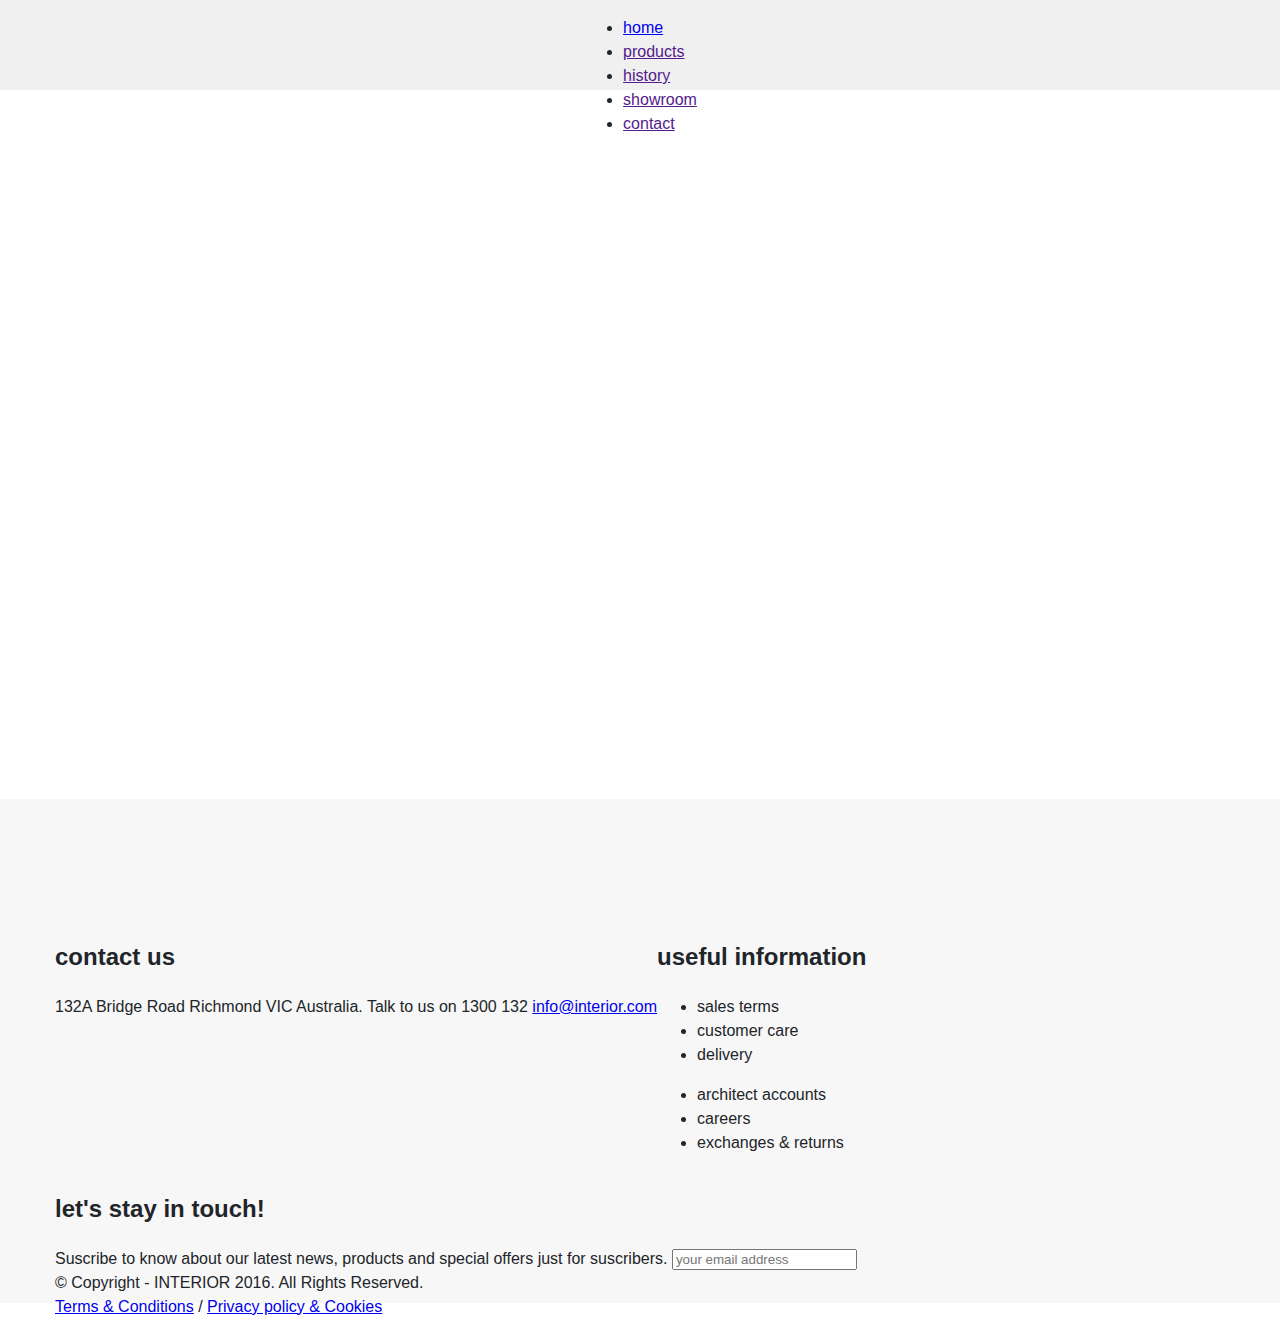
==== index.html @ 9cf465b0 "начало верстки" ====
<!DOCTYPE html>
<html lang="ru">

<head>
    <meta charset="UTF-8">
    <meta name="viewport" content="width=device-width, initial-scale=1.0">
    <title>Home page</title>
    <link rel="stylesheet" href="style/style.css">
</head>

<body>
    <header class="header">
        <section class="container">
            <section class="logo">

            </section>
            <section>
                <nav class="navbar">
                    <ul>
                        <li><a href="index.html">home</a></li>
                        <li><a href="">products</a></li>
                        <li><a href="">history</a></li>
                        <li><a href="">showroom</a></li>
                        <li><a href="">contact</a></li>
                    </ul>
                </nav>
            </section>
            <section class="search">

            </section>
        </section>
    </header>
    <section class="banner">
        <section class="container">

        </section>
    </section>
    <main class="main">

    </main>
    <footer class="footer">
        <div class="container">
            <div class="row-navbar-bottom">
                <div class="row-navbar-item">
                    <h2>contact us</h2>
                    <span>132A Bridge Road Richmond VIC Australia.</span>
                    <span>Talk to us on 1300 132 <a href="mailto:info@interior.com">info@interior.com</a></span>
                </div>
                <div class="row-navbar-item">
                    <h2>useful information</h2>
                    <nav class="useful-nav">
                        <ul>
                            <li>sales terms</li>
                            <li>customer care</li>
                            <li>delivery</li>
                        </ul>
                        <ul>
                            <li>architect accounts</li>
                            <li>careers</li>
                            <li>exchanges & returns</li>
                        </ul>
                    </nav>
                </div>
                <div class="row-navbar-item">
                    <h2>let's stay in touch!</h2>
                    <span>Suscribe to know about our latest news, products and special offers just for suscribers.</span>
                    <input type="text" placeholder="your email address">
                </div>
            </div>
            <div class="row-copy">
                <div class="copy-item">
                    <span>&copy; Copyright - INTERIOR 2016. All Rights Reserved.</span>
                </div>
                <div class="social-item">

                </div>
                <div class="policy-item">
                    <span><a href="#">Terms & Conditions</a> / <a href="#">Privacy policy & Cookies</a></span>
                </div>
            </div>
        </div>
    </footer>
</body>

</html>
---- style/style.css ----
html {
    margin: 0;
    padding: 0;
}

body {
    font-family: Tahoma, Geneva, sans-serif;
    font-size: 1em;
    font-weight: 400;
    line-height: 1.5;
    color: #212529;
    text-align: left;
    background-color: #fff;
    max-width: 1366px;
    margin: 0 auto;
}

.container {
    max-width: 1170px;
    margin: 0 auto;
}

.header {
    background-color: #f0f0f0;
    height: 90px;
    display: flex;
    flex-flow: row wrap;
    align-items: flex-end;
}

.banner {
    height: 709px;
    border-bottom: 1 px solid #e3e3ea;
}


.footer {
    background-color: #f7f7f7;
    height: 384px;
    padding-top: 120px;
}

.row-navbar-bottom {
    display: flex;
    flex-flow: row wrap;
    align-items: flex-start
}
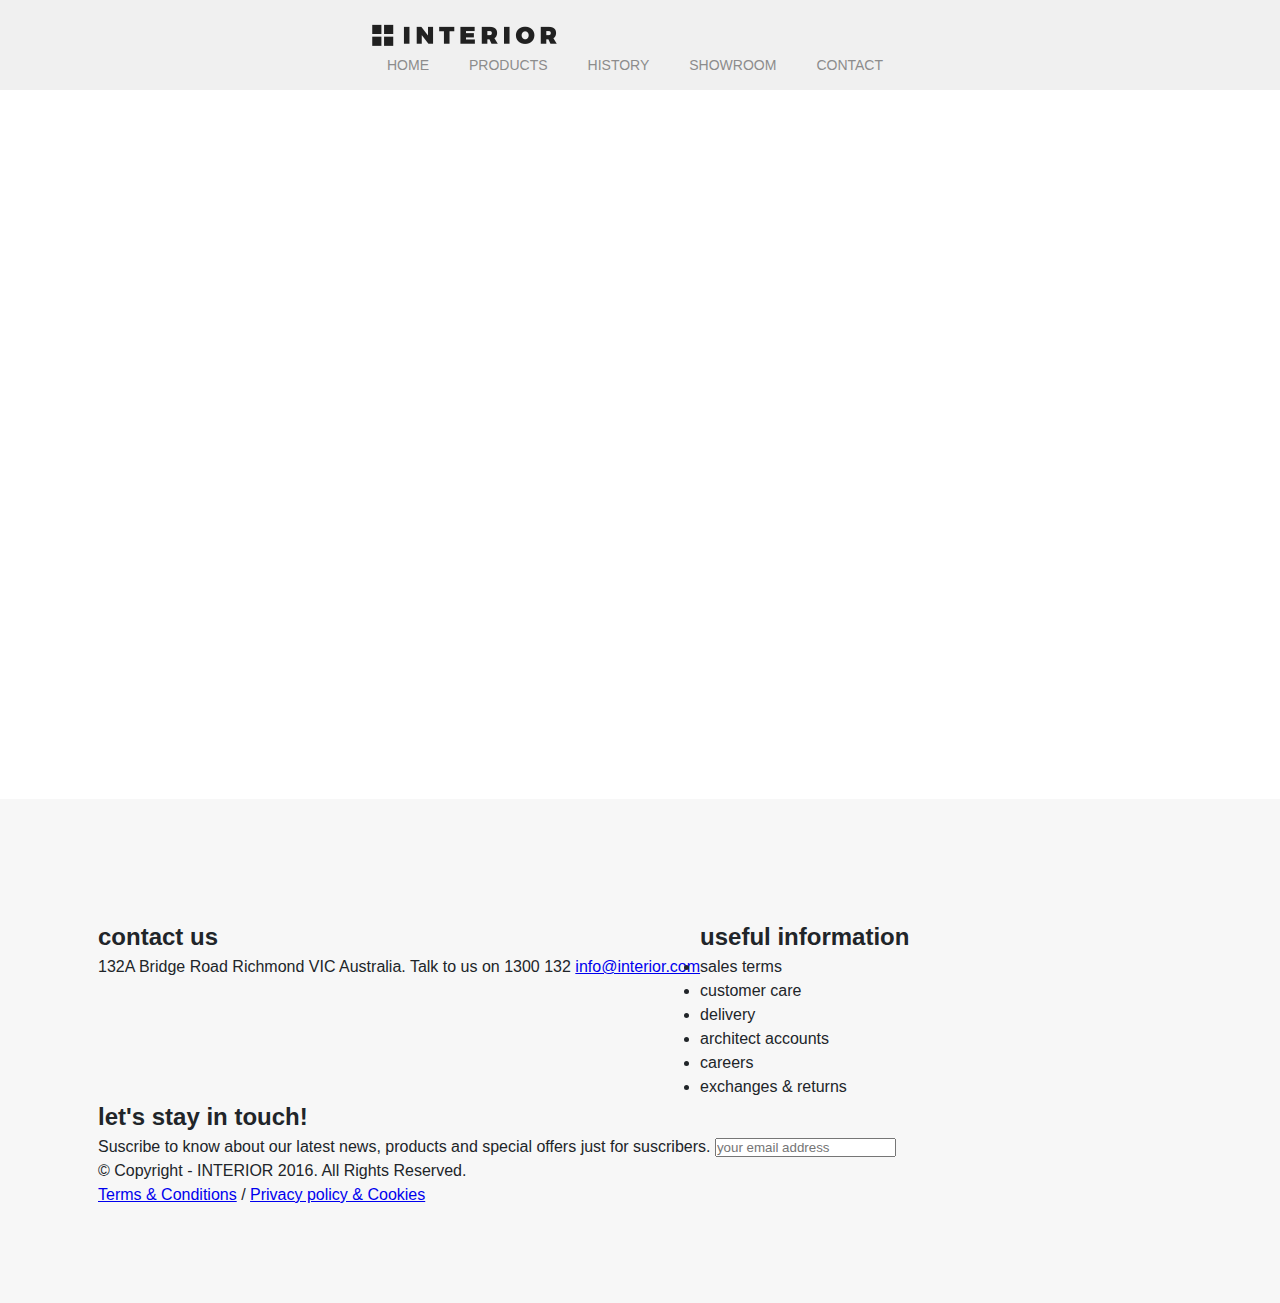
==== commit f0dc7975: "начал верстать" ====
--- a/index.html
+++ b/index.html
@@ -12,7 +12,7 @@
     <header class="header">
         <section class="container">
             <section class="logo">
-
+                <a href="#"><img src="img/logo.png" alt="INTERIOR"></a>
             </section>
             <section>
                 <nav class="navbar">
--- a/style/style.css
+++ b/style/style.css
@@ -1,10 +1,13 @@
-html {
+* {
     margin: 0;
     padding: 0;
 }
 
+@import url('fonts/Montserrat:wght@100;300;700&display=swap');
+
+/*100 - thin, 300  - light, 700 - bold*/
 body {
-    font-family: Tahoma, Geneva, sans-serif;
+    font-family: 'Montserrat', sans-serif;
     font-size: 1em;
     font-weight: 400;
     line-height: 1.5;
@@ -18,6 +21,7 @@
 .container {
     max-width: 1170px;
     margin: 0 auto;
+    padding: 0 98px;
 }
 
 .header {
@@ -26,6 +30,50 @@
     display: flex;
     flex-flow: row wrap;
     align-items: flex-end;
+    align-self: flex-end;
+}
+
+.logo {
+    width: 184px;
+}
+
+.navbar {}
+
+.navbar ul {
+    display: flex;
+    flex-flow: row wrap;
+    align-items: flex-end;
+    align-self: flex-end;
+
+}
+
+.navbar li {
+    display: block;
+    list-style: none;
+    margin-left: 5px;
+    padding-bottom: 13px;
+    padding-left: 5px;
+    padding-right: 20px;
+
+}
+
+.navbar a {
+    font-size: 14px;
+    font-weight: 300;
+    text-decoration: none;
+    text-transform: uppercase;
+    color: #8c8c8c;
+    text-align: center;
+    margin: 0 5px;
+    border-bottom: 3px solid transparent;
+}
+
+.navbar li:hover {
+    font-size: 14px;
+    font-weight: 700;
+    padding-bottom: 11px;
+    color: #212121;
+    border-bottom: 3px solid #212121;
 }
 
 .banner {
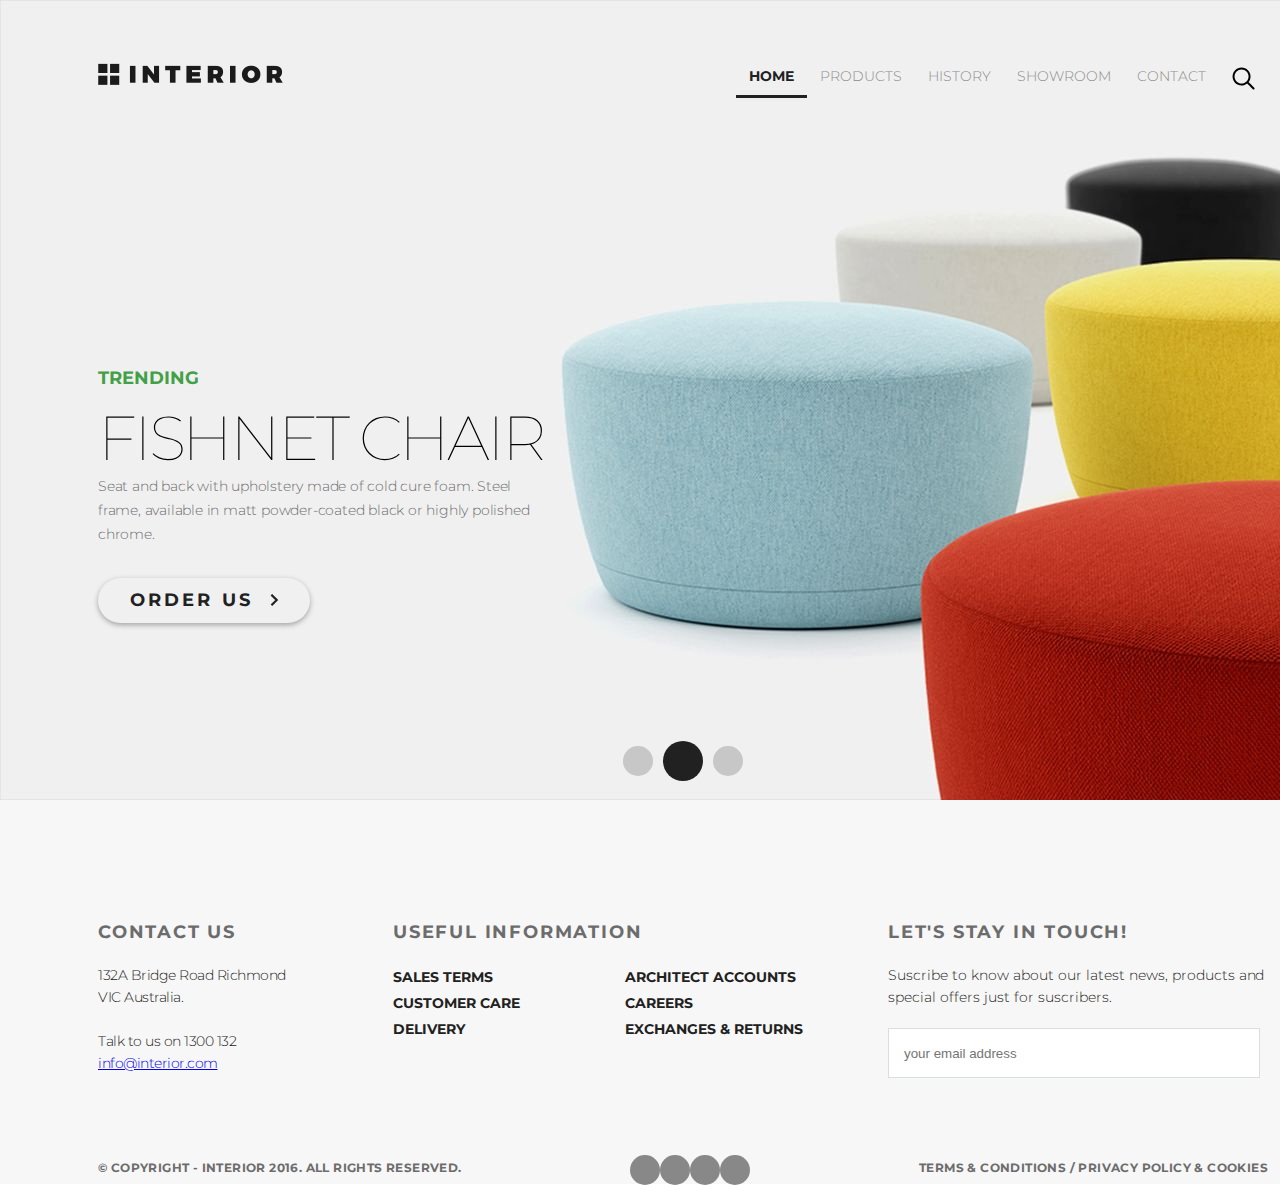
==== commit c80fb92c: "Правка 3" ====
--- a/index.html
+++ b/index.html
@@ -6,23 +6,52 @@
     <meta name="viewport" content="width=device-width, initial-scale=1.0">
     <title>Home page</title>
     <link rel="stylesheet" href="style/style.css">
+    <link href="https://fonts.googleapis.com/css?family=Montserrat:100,300,400,700" rel="stylesheet">
+    <link rel="stylesheet" href="https://use.fontawesome.com/releases/v5.2.0/css/all.css" integrity="sha384-hWVjflwFxL6sNzntih27bfxkr27PmbbK/iSvJ+a4+0owXq79v+lsFkW54bOGbiDQ" crossorigin="anonymous">
 </head>
 
 <body>
-    <header class="header">
+    <div class="container">
+        <div class="slider">
+            <header class="header">
+                <a href="#" class="logo"><img src="img/logo.png" alt="INTERIOR"></a>
+                <ul class="navbar">
+                    <li><a href="index.html" class="active">home</a></li>
+                    <li><a href="#">products</a></li>
+                    <li><a href="#">history</a></li>
+                    <li><a href="#">showroom</a></li>
+                    <li><a href="#">contact</a></li>
+                    <li>
+                        <a href="#">
+                            <img src="img/search.svg" alt="pictures">
+                        </a>
+                    </li>
+                </ul>
+            </header>
+            <div class="slide-text">
+                <h3>trending</h3>
+                <h2>Fishnet Chair</h2>
+                <p>Seat and back with upholstery made of cold cure foam. Steel frame, available in matt powder-coated black
+                    or highly polished chrome.</p>
+                <a href="#">Order Us&nbsp;
+                    <img src="img/arrow.svg" alt="›">
+                </a>
+            </div>
+            <div class="pagination">
+                <a href="#" class="circle"></a>
+                <a href="#" class="circle circle-active"></a>
+                <a href="#" class="circle"></a>
+            </div>
+        </div>
+
+        <!--   <header class="header">
         <section class="container">
             <section class="logo">
-                <a href="#"><img src="img/logo.png" alt="INTERIOR"></a>
+
             </section>
             <section>
                 <nav class="navbar">
-                    <ul>
-                        <li><a href="index.html">home</a></li>
-                        <li><a href="">products</a></li>
-                        <li><a href="">history</a></li>
-                        <li><a href="">showroom</a></li>
-                        <li><a href="">contact</a></li>
-                    </ul>
+
                 </nav>
             </section>
             <section class="search">
@@ -34,37 +63,46 @@
         <section class="container">
 
         </section>
-    </section>
-    <main class="main">
+    </section>-->
+        <main class="main">
 
-    </main>
-    <footer class="footer">
-        <div class="container">
-            <div class="row-navbar-bottom">
-                <div class="row-navbar-item">
-                    <h2>contact us</h2>
-                    <span>132A Bridge Road Richmond VIC Australia.</span>
-                    <span>Talk to us on 1300 132 <a href="mailto:info@interior.com">info@interior.com</a></span>
-                </div>
-                <div class="row-navbar-item">
-                    <h2>useful information</h2>
-                    <nav class="useful-nav">
-                        <ul>
-                            <li>sales terms</li>
-                            <li>customer care</li>
-                            <li>delivery</li>
-                        </ul>
-                        <ul>
-                            <li>architect accounts</li>
-                            <li>careers</li>
-                            <li>exchanges & returns</li>
-                        </ul>
-                    </nav>
-                </div>
-                <div class="row-navbar-item">
-                    <h2>let's stay in touch!</h2>
-                    <span>Suscribe to know about our latest news, products and special offers just for suscribers.</span>
-                    <input type="text" placeholder="your email address">
+        </main>
+        <footer class="footer">
+            <div class="row-navbar">
+                <div class="row-navbar-bottom">
+                    <div class=" left-item-navbar">
+                        <h2>contact us</h2>
+                        <div class="body-navbar-item">
+                            <p>132A Bridge Road Richmond VIC Australia.</p><br>
+                            <p>Talk to us on 1300 132 </p><a href="mailto:info@interior.com">info@interior.com</a>
+                        </div>
+                    </div>
+                    <div class="center-item-navbar">
+                        <h2>useful information</h2>
+                        <nav class="useful-nav">
+                            <ul>
+                                <li><a href="#">sales terms</a></li>
+                                <li><a href="#">customer care</a></li>
+                                <li><a href="#">delivery</a></li>
+                            </ul>
+                            <ul>
+                                <li><a href="#">architect accounts</a></li>
+                                <li><a href="#">careers</a></li>
+                                <li><a href="#">exchanges & returns</a></li>
+                            </ul>
+                        </nav>
+                    </div>
+                    <div class="right-item-navbar">
+                        <h2>let's stay in touch!</h2>
+                        <p>Suscribe to know about our latest news, products and special offers just for suscribers.</p>
+                        <div class="email">
+                            <form action="#" class="email">
+                                <input type="email" placeholder="your email address">
+                                <button type="submit">
+                                    <i class="fas fa-paper-plane"></i></button>
+                            </form>
+                        </div>
+                    </div>
                 </div>
             </div>
             <div class="row-copy">
@@ -72,14 +110,23 @@
                     <span>&copy; Copyright - INTERIOR 2016. All Rights Reserved.</span>
                 </div>
                 <div class="social-item">
-
+                    <a href="#" class="icon-social">
+                        <i class="fab fa-facebook-f"></i>
+                    </a>
+                    <a href="#" class="icon-social">
+                        <i class="fab fa-twitter"></i>
+                    </a>
+                    <a href="#" class="icon-social">
+                        <i class="fab fa-google-plus-g"></i>
+                    </a>
+                    <a href="#" class="icon-social">
+                        <i class="fab fa-pinterest-p"></i>
+                    </a>
                 </div>
                 <div class="policy-item">
                     <span><a href="#">Terms & Conditions</a> / <a href="#">Privacy policy & Cookies</a></span>
                 </div>
             </div>
-        </div>
-    </footer>
-</body>
-
-</html>
+        </footer>
+    </div>
+</body></html>
--- a/style/style.css
+++ b/style/style.css
@@ -3,90 +3,356 @@
     padding: 0;
 }
 
-@import url('fonts/Montserrat:wght@100;300;700&display=swap');
-
-/*100 - thin, 300  - light, 700 - bold*/
 body {
     font-family: 'Montserrat', sans-serif;
-    font-size: 1em;
-    font-weight: 400;
-    line-height: 1.5;
-    color: #212529;
-    text-align: left;
-    background-color: #fff;
-    max-width: 1366px;
+    height: 100%;
+}
+
+.container {
+    display: flex;
+    width: 1366px;
     margin: 0 auto;
-}
-
-.container {
-    max-width: 1170px;
-    margin: 0 auto;
-    padding: 0 98px;
+    min-height: 100%;
+    flex-direction: column
+}
+
+.slider {
+    min-height: 800px;
+    background-image: url(../img/slider-img.jpg);
+    background-repeat: no-repeat;
+    padding: 0px 98px;
+    position: relative;
+    flex-grow: 1;
 }
 
 .header {
-    background-color: #f0f0f0;
-    height: 90px;
-    display: flex;
-    flex-flow: row wrap;
-    align-items: flex-end;
-    align-self: flex-end;
-}
+    display: flex;
+    justify-content: space-between;
+}
+
 
 .logo {
-    width: 184px;
-}
-
-.navbar {}
-
-.navbar ul {
-    display: flex;
-    flex-flow: row wrap;
-    align-items: flex-end;
-    align-self: flex-end;
+    margin-top: 63px;
+}
+
+.navbar {
+    display: flex;
+    margin-top: 57px;
 
 }
 
 .navbar li {
+    list-style: none;
+}
+
+.navbar a {
     display: block;
-    list-style: none;
-    margin-left: 5px;
-    padding-bottom: 13px;
-    padding-left: 5px;
-    padding-right: 20px;
-
-}
-
-.navbar a {
     font-size: 14px;
     font-weight: 300;
     text-decoration: none;
     text-transform: uppercase;
     color: #8c8c8c;
+    padding: 10px 13px;
+}
+
+.navbar .active {
+    font-weight: 700;
+    color: #212121;
+    border-bottom: 3px solid #212121;
+}
+
+.menu .active:hover {
+    padding-bottom: 10px;
+    border-bottom: 3px solid #212121;
+
+}
+
+.navbar a:hover {
+
+    padding-bottom: 11px;
+    color: #212121;
+    border-bottom: 1px solid #212121;
+}
+
+.navbar li:last-child a:hover {
+    border-bottom: 0;
+}
+
+.slide-text {
+    margin-top: 250px;
+}
+
+.slide-text h3 {
+    font-size: 18px;
+    font-weight: 700;
+    text-transform: uppercase;
+    line-height: 48px;
+    color: #43a047;
+}
+
+.slide-text h2 {
+    font-size: 62px;
+    font-weight: 100;
+    letter-spacing: -3.2px;
+    line-height: 72px;
+    text-transform: uppercase;
+}
+
+.slide-text p {
+    font-size: 14px;
+    font-weight: 300;
+    color: #6c6c6c;
+    line-height: 24px;
+    letter-spacing: -0.2px;
+    width: 458px;
+}
+
+.slide-text a {
+    display: block;
+    font-size: 18px;
+    font-weight: 700;
+    line-height: 45px;
+    letter-spacing: 3.2px;
+    margin-top: 32px;
+    color: #212121;
+    text-decoration: none;
+    text-transform: uppercase;
+    width: 212px;
+    height: 45px;
     text-align: center;
+    box-shadow: 0px 2px 4.85px 0.15px rgba(33, 33, 33, 0.35);
+    border-radius: 22.5px;
+}
+
+.slide-text a:hover {
+    background-color: #9c9c9c;
+}
+
+.slide-text a:active {
+    top: 2px;
+    position: relative;
+    box-shadow: 0px 0px 4.85px 0.15px rgba(33, 33, 33, 0.35);
+}
+
+.pagination {
+    display: flex;
+    justify-content: center;
+    align-items: center;
+    top: 741px;
+    position: absolute;
+    width: 1170px;
+}
+
+.circle {
+    display: block;
     margin: 0 5px;
-    border-bottom: 3px solid transparent;
-}
-
-.navbar li:hover {
-    font-size: 14px;
-    font-weight: 700;
-    padding-bottom: 11px;
-    color: #212121;
-    border-bottom: 3px solid #212121;
-}
-
-.banner {
-    height: 709px;
-    border-bottom: 1 px solid #e3e3ea;
-}
-
+    width: 30px;
+    height: 30px;
+    background-color: rgba(33, 33, 33, 0.2);
+    border-radius: 50%;
+    text-decoration: none;
+
+}
+
+.circle:hover {
+    background-color: #212121;
+}
+
+.circle-active {
+    width: 40px;
+    height: 40px;
+    background-color: #212121;
+}
 
 .footer {
     background-color: #f7f7f7;
     height: 384px;
+    margin: 0 auto;
+    /*width: 1366px;*/
+    padding: 0px 98px;
+}
+
+.row-navbar {
+    display: flex;
+    /* margin-left: 98px;*/
     padding-top: 120px;
 }
+
+.row-navbar-item {
+    width: 300px;
+    flex-basis: 300px;
+    flex-grow: 1;
+}
+
+
+.row-navbar h2 {
+    margin-bottom: 20px;
+    font-size: 18px;
+    font-weight: 700;
+    line-height: 24px;
+    letter-spacing: 0.1em;
+    text-transform: uppercase;
+    color: #6c6c6c;
+    margin-top:
+}
+
+.body-navbar-item p {
+    color: #212121;
+}
+
+.left-item-navbar {
+    flex-basis: 200px;
+    flex-grow: 1;
+    width: 221px;
+}
+
+.center-item-navbar {
+    margin-left: 85px;
+    flex-basis: 400px;
+    flex-grow: 1;
+}
+
+.useful-nav {
+    display: flex;
+    justify-content: space-between;
+
+}
+
+.useful-nav li {
+    list-style-type: none;
+}
+
+.useful-nav a {
+    text-decoration: none;
+    font-size: 14px;
+    font-weight: 700;
+    line-height: 26px;
+    text-transform: uppercase;
+    color: #212121;
+}
+
+.right-item-navbar {
+    flex-basis: 370px;
+    flex-grow: 1;
+    margin-left: 85px;
+}
+
+.right-item-navbar p {
+    font-size: 14px;
+    font-weight: 300;
+    line-height: 22px;
+    letter-spacing: -0.01px;
+    line-height: 22px;
+    color: #212121;
+    margin-top: 20px;
+}
+
+.email {
+    position: relative;
+
+}
+
+.email input {
+    width: 355px;
+    height: 48px;
+    background-color: #ffffff;
+    border: 1px solid #d9dee1;
+    padding-left: 15px;
+    margin-top: 20px;
+
+}
+
+.email button {
+    position: absolute;
+    left: 338px;
+    top: 35px;
+    width: 21px;
+    height: 17px;
+    color: #6c6c6c;
+    font-family: icomoon;
+    font-size: 20px;
+    font-weight: 400;
+    line-height: 20px;
+    border: none;
+    background-color: #ffffff;
+}
+
+.body-navbar-item {
+    font-size: 14px;
+    font-weight: 300;
+    line-height: 22px;
+    letter-spacing: -0.5px;
+
+
+}
+
+.row-copy {
+    display: flex;
+    justify-content: space-between;
+    margin-top: 77px;
+    margin-bottom: 30px;
+}
+
+.copy-item {
+    font-size: 12px;
+    font-weight: 700;
+    line-height: 26px;
+    letter-spacing: 0.4px;
+    text-transform: uppercase;
+    color: #6c6c6c;
+}
+
+.social-item {
+    width: 130px;
+    height: 30px;
+    display: flex;
+    justify-content: center;
+}
+
+.icon-social {
+    width: 30px;
+    height: 30px;
+    display: block;
+    text-align: center;
+    justify-content: center;
+    line-height: 30px;
+    color: white;
+    background-color: #6c6c6c;
+    border-radius: 50%;
+
+    opacity: .8;
+    transition: .6s;
+}
+
+.icon-social:hover {
+    opacity: 1;
+    -o-transform: rotate(90deg);
+    -ms-transform: rotate(90deg);
+    -moz-transform: rotate(90deg);
+    -webkit-transform: rotate(90deg);
+    transform: rotate(360deg);
+}
+
+.policy-item a {
+    text-decoration: none;
+    font-size: 12px;
+    font-weight: 700;
+    line-height: 26px;
+    letter-spacing: 0.4px;
+    text-transform: uppercase;
+    color: #6c6c6c;
+}
+
+.policy-item span {
+    text-decoration: none;
+    font-size: 12px;
+    font-weight: 700;
+    line-height: 26px;
+    letter-spacing: 0.4px;
+    text-transform: uppercase;
+    color: #6c6c6c;
+}
+
 
 .row-navbar-bottom {
     display: flex;
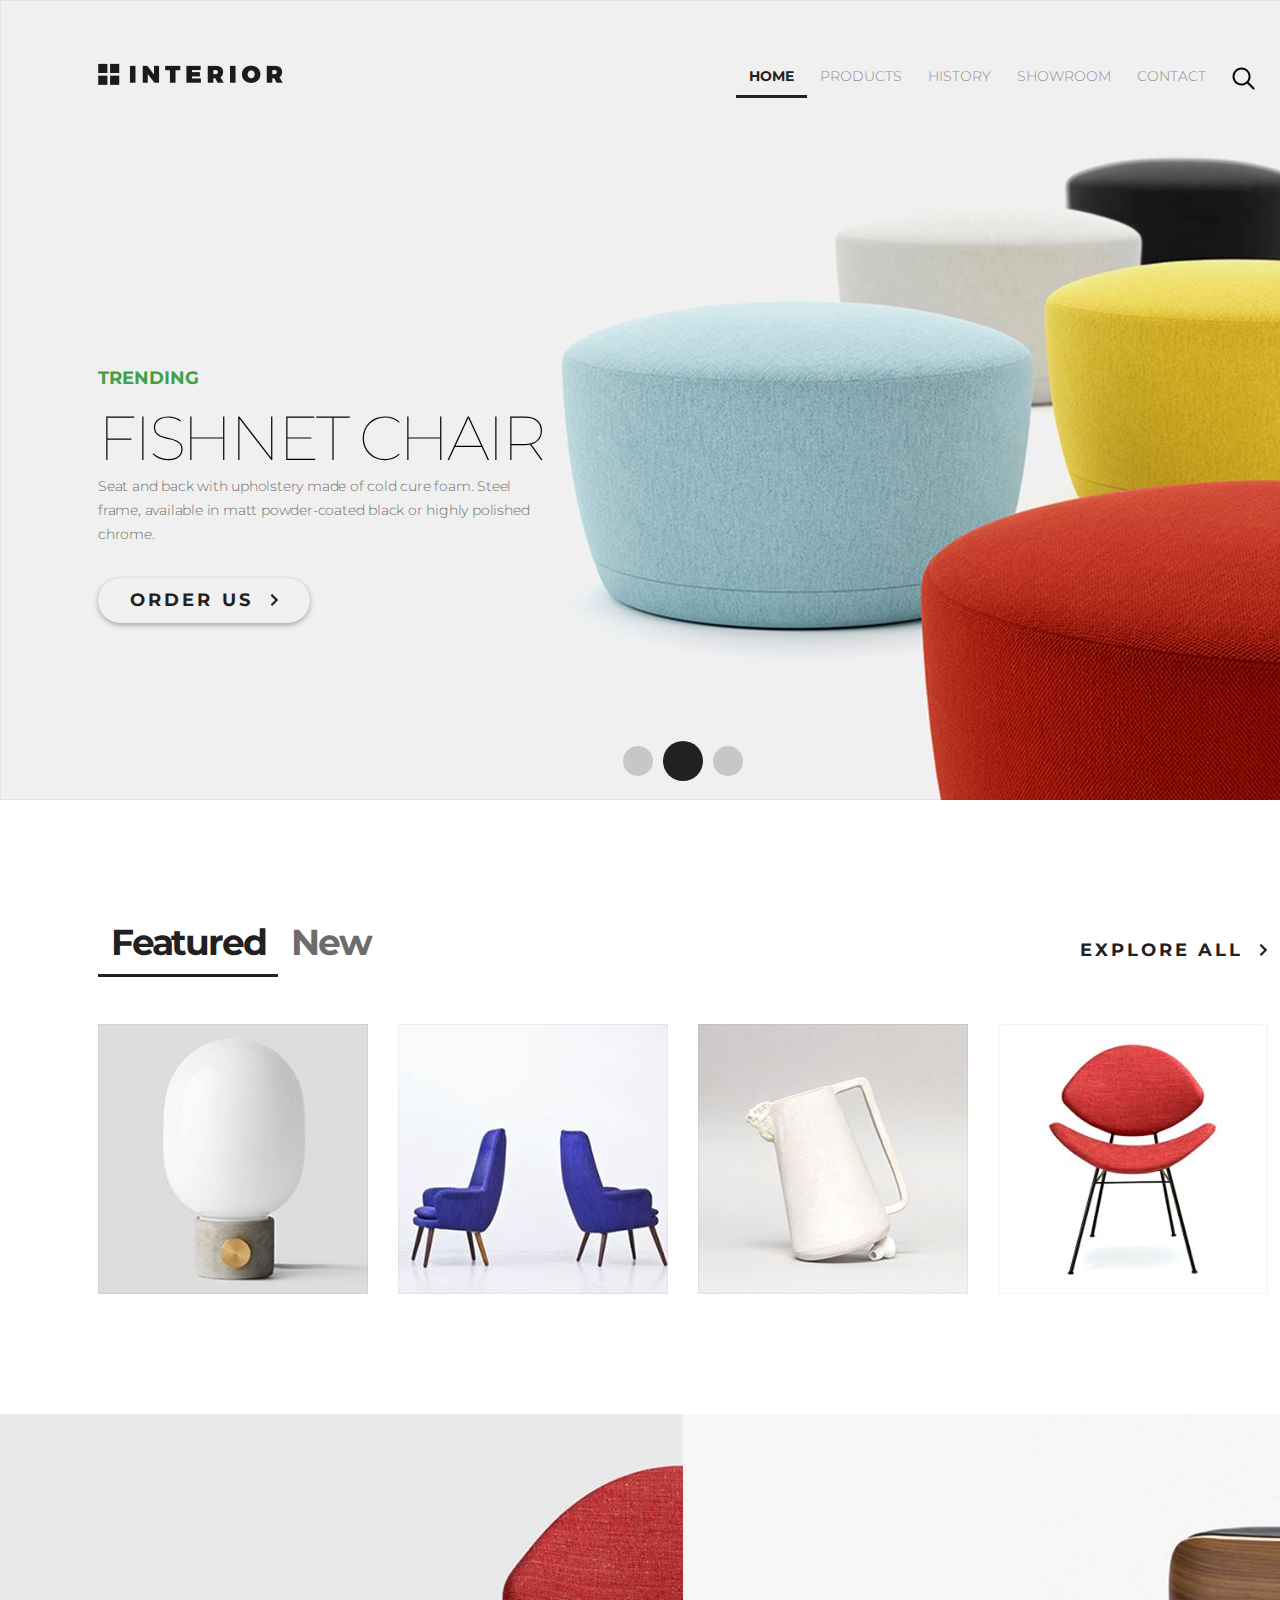
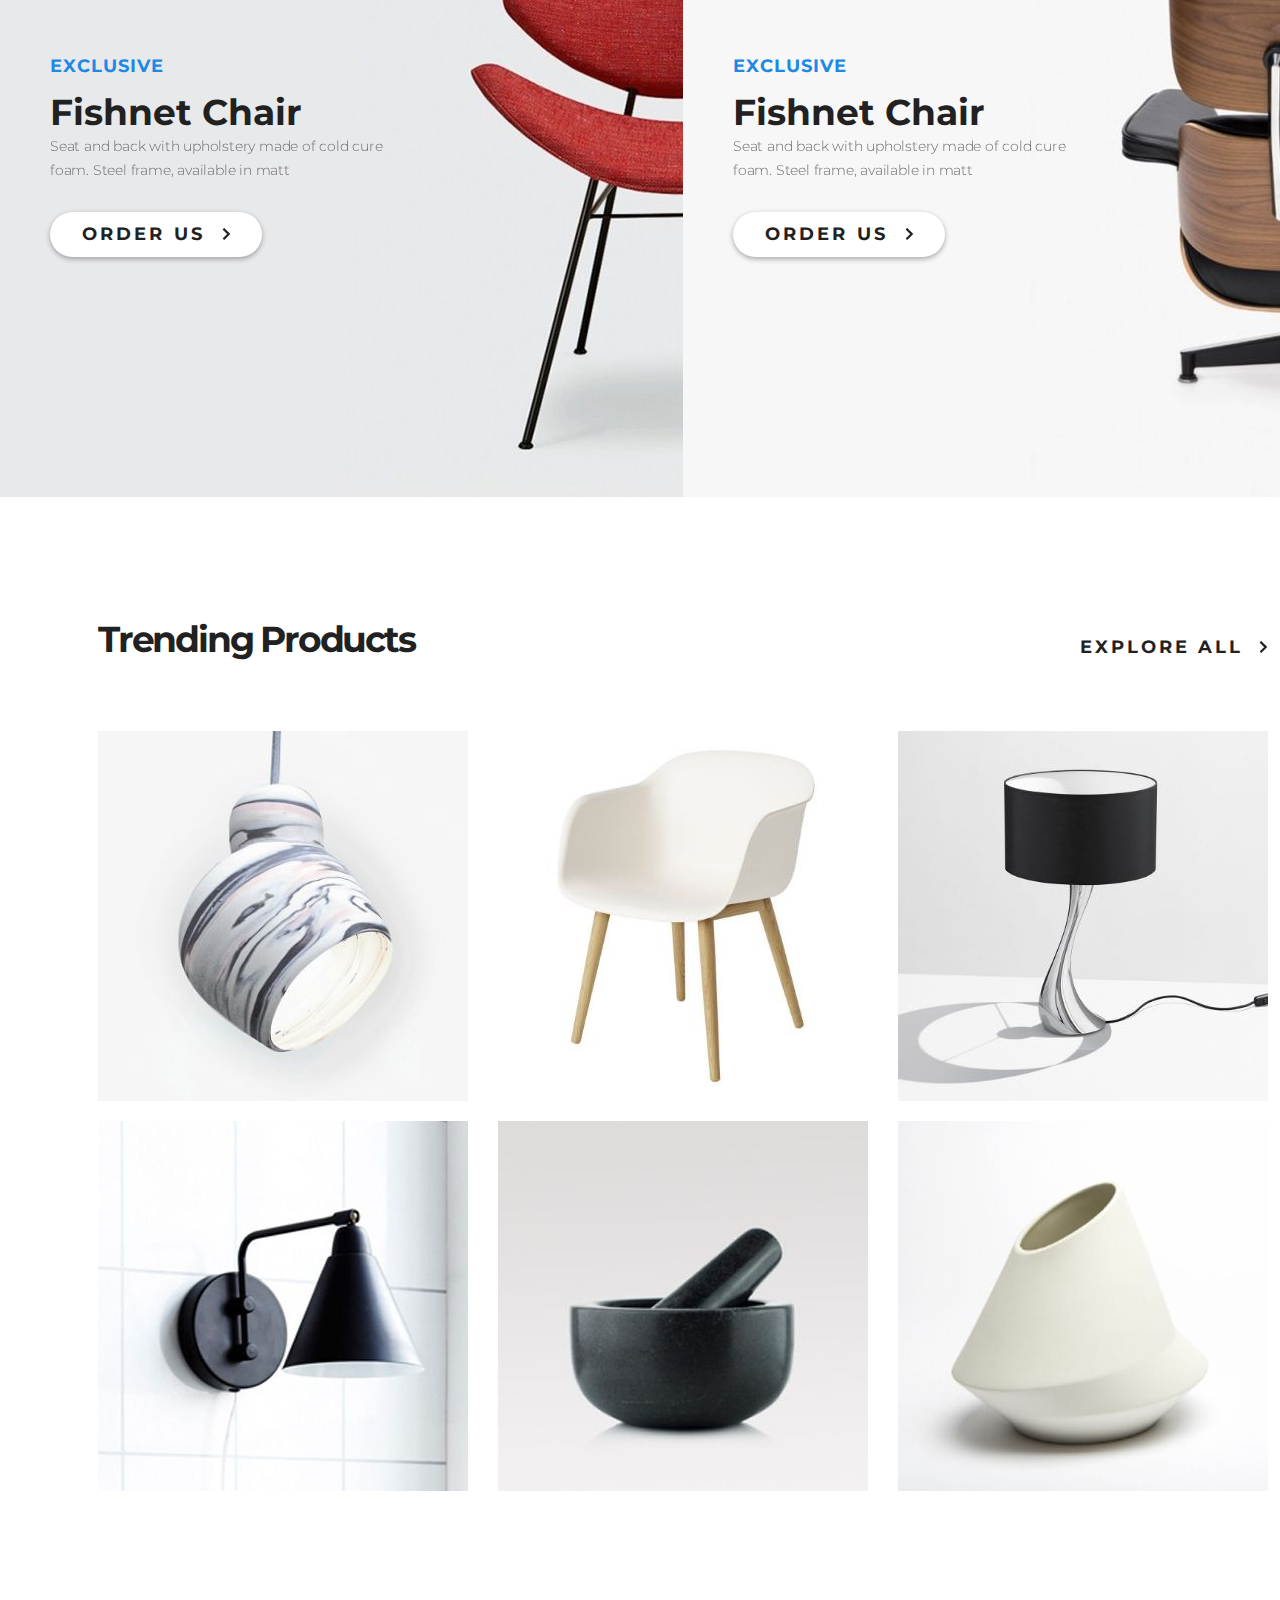
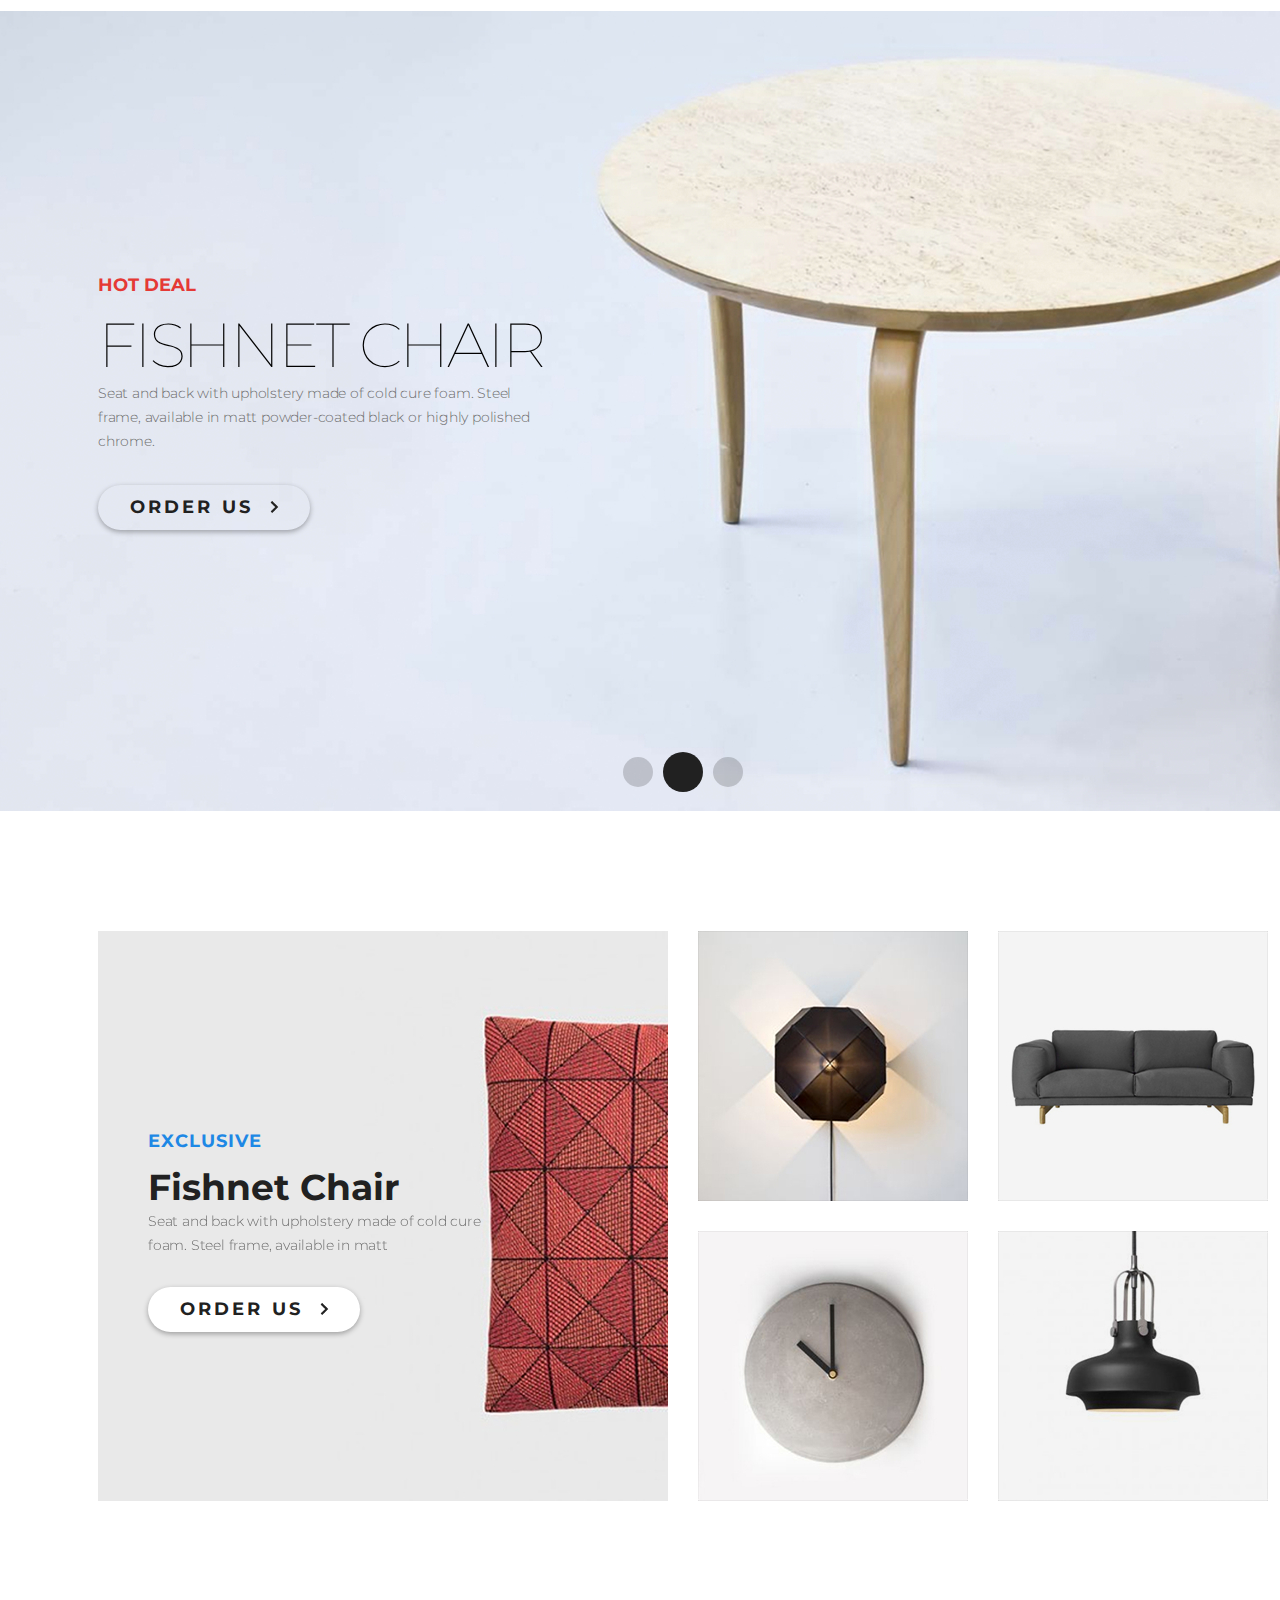
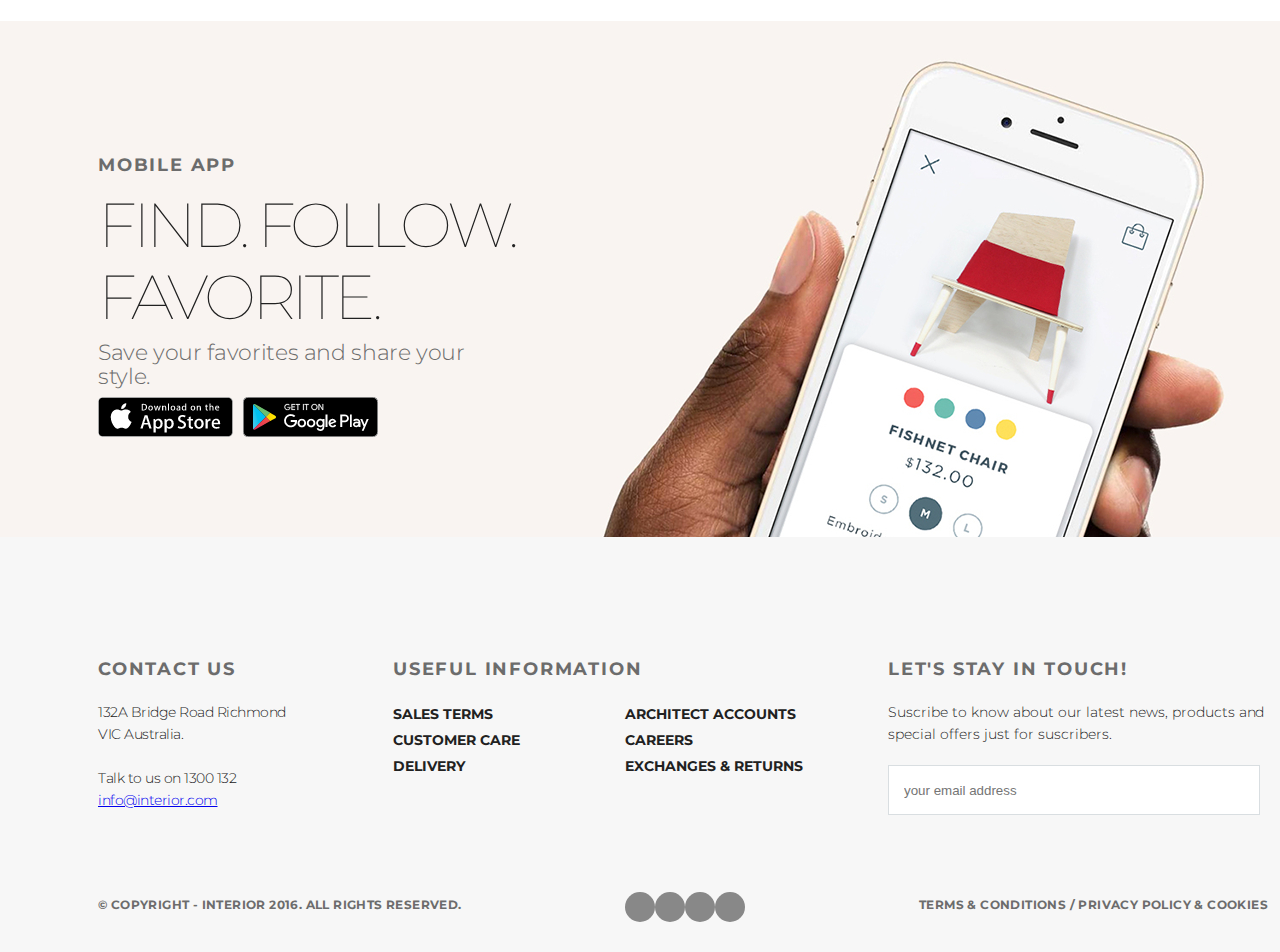
==== commit 0562e9fc: "Index  - ok, contacts - start" ====
--- a/index.html
+++ b/index.html
@@ -65,7 +65,160 @@
         </section>
     </section>-->
         <main class="main">
-
+            <div class="block-1">
+                <div class="block-links">
+                    <ul>
+                        <li><a href="#" class="active-block-link">Featured</a></li>
+                        <li><a href="#">New</a></li>
+                    </ul>
+                    <span>
+                        <a href="#">explore all&nbsp;
+                            <img src="img/arrow.svg" alt="›"></a>
+                    </span>
+                </div>
+                <div class="products">
+                    <div class="product-item">
+                        <img src="img/product-1.jpg" alt="product-1">
+                        <div class="desc-product">
+                            <a href="#"><img src="img/arrow_181.png" alt="›"></a>
+                            <h3>Fishnet Chair</h3>
+                            <p>Seat and back with upholstery made of cold cure foam</p>
+                        </div>
+                    </div>
+                    <div class="product-item">
+                        <img src="img/product-2.jpg" alt="product-2">
+                        <div class="desc-product">
+                            <a href="#"><img src="img/arrow_181.png" alt="›"></a>
+                            <h3>Fishnet Chair</h3>
+                            <p>Seat and back with upholstery made of cold cure foam</p>
+                        </div>
+                    </div>
+                    <div class="product-item">
+                        <img src="img/product-3.jpg" alt="product-3">
+                        <div class="desc-product">
+                            <a href="#"><img src="img/arrow_181.png" alt="›"></a>
+                            <h3>Fishnet Chair</h3>
+                            <p>Seat and back with upholstery made of cold cure foam</p>
+                        </div>
+                    </div>
+                    <div class="product-item">
+                        <img src="img/product-4.jpg" alt="product-4">
+                        <div class="desc-product">
+                            <a href="#"><img src="img/arrow_181.png" alt="›"></a>
+                            <h3>Fishnet Chair</h3>
+                            <p>Seat and back with upholstery made of cold cure foam</p>
+                        </div>
+                    </div>
+                </div>
+            </div>
+            <div class="block-2">
+                <div class="exclusive-item left-item-excl">
+                    <h3>exclusive</h3>
+                    <h2>Fishnet Chair</h2>
+                    <p>Seat and back with upholstery made of cold cure foam. Steel frame, available in matt</p>
+                    <a href="#" class="button-order">Order Us&nbsp;
+                        <img src="img/arrow.svg" alt="›">
+                    </a>
+                </div>
+                <div class="exclusive-item right-item-excl">
+                    <h3>exclusive</h3>
+                    <h2>Fishnet Chair</h2>
+                    <p>Seat and back with upholstery made of cold cure foam. Steel frame, available in matt</p>
+                    <a href="#" class="button-order">Order Us&nbsp;
+                        <img src="img/arrow.svg" alt="›">
+                    </a>
+                </div>
+            </div>
+            <div class="block-3">
+                <div class="block-links">
+                    <ul>
+                        <li>
+                            <p>Trending Products</p>
+                        </li>
+                    </ul>
+                    <span>
+                        <a href="#">explore all&nbsp;
+                            <img src="img/arrow.svg" alt="›"></a>
+                    </span>
+                </div>
+                <div class="products-trending">
+                    <div class="product-item-trending">
+                        <img src="img/product-11.jpg" alt="product-11">
+                    </div>
+                    <div class="product-item-trending">
+                        <img src="img/product-21.jpg" alt="product-21">
+                    </div>
+                    <div class="product-item-trending">
+                        <img src="img/product-31.jpg" alt="product-31">
+                    </div>
+                    <div class="product-item-trending">
+                        <img src="img/product-41.jpg" alt="product-41">
+                    </div>
+                    <div class="product-item-trending">
+                        <img src="img/product-5.jpg" alt="product-5">
+                    </div>
+                    <div class="product-item-trending">
+                        <img src="img/product-6.jpg" alt="product-6">
+                    </div>
+                </div>
+            </div>
+            <div class="block-4">
+                <div class="slide-text-4">
+                    <h3>hot deal</h3>
+                    <h2>Fishnet Chair</h2>
+                    <p>Seat and back with upholstery made of cold cure foam. Steel frame, available in matt powder-coated black
+                        or highly polished chrome.</p>
+                    <a href="#">Order Us&nbsp;
+                        <img src="img/arrow.svg" alt="›">
+                    </a>
+                </div>
+                <div class="pagination">
+                    <a href="#" class="circle"></a>
+                    <a href="#" class="circle circle-active"></a>
+                    <a href="#" class="circle"></a>
+                </div>
+            </div>
+            <div class="block-5">
+                <div class="block-5-left">
+                    <div class="block-5-left-text">
+                        <h3>exclusive</h3>
+                        <h2>Fishnet Chair</h2>
+                        <p>Seat and back with upholstery made of cold cure foam. Steel frame, available in matt</p>
+                        <a href="#" class="button-order">Order Us&nbsp;
+                            <img src="img/arrow.svg" alt="›">
+                        </a>
+                    </div>
+                </div>
+                <div class="block-5-right">
+                    <div class="product-item-block-5">
+                        <img src="img/product-2-sm.jpg" alt="product-2-sm">
+                    </div>
+                    <div class="product-item-block-5">
+                        <img src="img/product-3-sm.jpg" alt="product-3-sm">
+                    </div>
+                    <div class="product-item-block-5">
+                        <img src="img/product-4-sm.jpg" alt="product-4-sm">
+                    </div>
+                    <div class="product-item-block-5">
+                        <img src="img/product-5-sm.jpg" alt="product-5-sm">
+                    </div>
+                </div>
+            </div>
+            <div class="block-6">
+                <div class="text-6">
+                    <h3>MOBILE APP</h3>
+                    <h2>Find. Follow. Favorite.</h2>
+                    <p>Save your favorites and share your style.</p>
+                    <div class="buttons-phone-exe">
+                        <a href="#">
+                            <img src="img/app-store.png" alt="AppStore">
+                        </a>
+                        <a href="#">
+                            <img src="img/google-play.png" alt="GooglePlay">
+                        </a>
+                    </div>
+                </div>
+            </div>
         </main>
         <footer class="footer">
             <div class="row-navbar">
--- a/style/style.css
+++ b/style/style.css
@@ -1,6 +1,44 @@
 * {
     margin: 0;
     padding: 0;
+}
+
+@font-face {
+    font-family: 'icomoon';
+    src: url('../fonts/icomoon.eot?hr3nng');
+    src: url('../fonts/icomoon.eot?hr3nng#iefix') format('embedded-opentype'),
+        url('../fonts/icomoon.ttf?hr3nng') format('truetype'),
+        url('../fonts/icomoon.woff?hr3nng') format('woff'),
+        url('../fonts/icomoon.svg?hr3nng#icomoon') format('svg');
+    font-weight: normal;
+    font-style: normal;
+    font-display: block;
+}
+
+[class^="icon-"],
+[class*=" icon-"] {
+    /* use !important to prevent issues with browser extensions that change fonts */
+    font-family: 'icomoon' !important;
+    speak: never;
+    font-style: normal;
+    font-weight: normal;
+    font-variant: normal;
+    text-transform: none;
+    line-height: 1;
+
+    /* Enable Ligatures ================ */
+    letter-spacing: 0;
+    -webkit-font-feature-settings: "liga";
+    -moz-font-feature-settings: "liga=1";
+    -moz-font-feature-settings: "liga";
+    -ms-font-feature-settings: "liga"1;
+    font-feature-settings: "liga";
+    -webkit-font-variant-ligatures: discretionary-ligatures;
+    font-variant-ligatures: discretionary-ligatures;
+
+    /* Better Font Rendering =========== */
+    -webkit-font-smoothing: antialiased;
+    -moz-osx-font-smoothing: grayscale;
 }
 
 body {
@@ -30,6 +68,24 @@
     justify-content: space-between;
 }
 
+.header-pages {
+    background-color: #f5f5f5;
+    padding: 0 98px;
+    height: 360px;
+}
+
+.header-pages h1 {
+    font-size: 62px;
+    line-height: 72px;
+    font-weight: 100;
+    color: #212121;
+    padding-top: 170px;
+}
+
+.logo-nav {
+    display: flex;
+    justify-content: space-between;
+}
 
 .logo {
     margin-top: 63px;
@@ -164,18 +220,432 @@
     background-color: #212121;
 }
 
+/* Main */
+.block-1 {
+    padding: 120px 98px;
+}
+
+.block-links {
+    display: flex;
+    justify-content: space-between;
+}
+
+.block-links > ul {
+    display: flex;
+    letter-spacing: -2.2px;
+}
+
+.block-links > ul > li > a:hover {
+    color: #212121;
+    padding-bottom: 11px;
+    border-bottom: 1px solid #212121;
+}
+
+.block-links > ul > li {
+    display: block;
+    font-size: 36px;
+    font-weight: 700;
+    list-style-type: none;
+    text-decoration: none;
+    color: #212121;
+    /* //padding: 10px 13px;*/
+}
+
+.active-block-link {
+    color: #212121 !important;
+    font-weight: 700 !important;
+    border-bottom: 3px solid #212121;
+}
+
+.block-links > ul > li > a {
+    text-decoration: none;
+    font-size: 36px;
+    font-weight: 700;
+    color: #6c6c6c;
+    padding: 10px 13px;
+}
+
+.block-links > span {
+    padding-top: 18px
+}
+
+.block-links > span > a {
+    font-size: 18px;
+    font-weight: 700;
+    line-height: 24px;
+    text-transform: uppercase;
+    text-decoration: none;
+    letter-spacing: 3.0px;
+    color: #212121;
+}
+
+.block-links > span > a:hover {
+    border-bottom: 1px solid #212121;
+}
+
+/*Home products*/
+.products {
+    padding-top: 60px;
+    display: flex;
+    justify-content: space-between
+}
+
+.product-item {
+    width: 270px;
+    height: 270px;
+    position: relative;
+}
+
+.product-item:hover .desc-product {
+    opacity: 0.9;
+}
+
+.desc-product {
+    width: 270px;
+    height: 270px;
+    border: 1px solid #9c9c9c;
+    background-color: white;
+    opacity: 0;
+    position: absolute;
+    top: 0;
+    left: 0;
+    /*padding-left: 32px;
+    padding-right: 32px;*/
+    box-sizing: border-box;
+    display: flex;
+    flex-direction: column;
+    justify-content: space-evenly;
+    align-items: center;
+    padding: 40px 30px;
+}
+
+.desc-product a {
+    border-radius: 50%;
+    background-color: #ffffff;
+    box-shadow: 0px 2px 4.85px 0.15px rgba(33, 33, 33, 0.35);
+    width: 48px;
+    height: 48px;
+    display: block;
+    color: rgb(33, 33, 33);
+    text-decoration: none;
+    text-align: center;
+    line-height: 48px;
+    font-size: 30px;
+}
+
+.desc-product a:hover {
+    background-color: #9c9c9c;
+}
+
+.desc-product h3 {
+    color: rgb(33, 33, 33);
+    font-size: 22px;
+    font-weight: 700;
+    line-height: 29.88px;
+}
+
+.desc-product p {
+    color: #6c6c6c;
+    font-size: 14px;
+    font-weight: 300;
+    line-height: 21px;
+    text-align: center;
+    letter-spacing: -0.1px;
+}
+
+/* Block 2 */
+.block-2 {
+    display: flex;
+}
+
+.exclusive-item {
+    width: 683px;
+    height: 683px;
+    padding-left: 50px;
+}
+
+.left-item-excl {
+    background-image: url(../img/promo-img1.jpg);
+}
+
+.right-item-excl {
+    background-image: url(../img/promo-img2.jpg);
+}
+
+.exclusive-item h3 {
+    text-transform: uppercase;
+    color: #1e88e5;
+    font-size: 18px;
+    font-weight: 700;
+    line-height: 48px;
+    margin-top: 228px;
+    letter-spacing: 1px;
+}
+
+.exclusive-item h2 {
+    color: #212121;
+    font-size: 36px;
+    font-weight: 700;
+
+}
+
+.exclusive-item p {
+    display: block;
+    color: #6c6c6c;
+    font-size: 13.99px;
+    font-weight: 300;
+    line-height: 24px;
+    text-align: left;
+    transform: scaleY(1.0022);
+    width: 374px;
+    letter-spacing: -0.2px;
+}
+
+.button-order {
+    display: block;
+    color: #212121;
+    font-size: 18px;
+    font-weight: 700;
+    line-height: 24px;
+    text-transform: uppercase;
+    text-decoration: none;
+    display: block;
+    background-color: #ffffff;
+    box-shadow: 0px 2px 4.85px 0.15px rgba(33, 33, 33, 0.35);
+    width: 212px;
+    height: 45px;
+    line-height: 45px;
+    border-radius: 22.5px;
+    text-align: center;
+    margin-top: 30px;
+    letter-spacing: 3.2px;
+}
+
+.button-order:hover {
+    background-color: #9c9c9c;
+}
+
+.button-order:active {
+    box-shadow: 0px 0px 4.85px 0.15px rgba(33, 33, 33, 0.35);
+    position: relative;
+    top: 2px;
+}
+
+/* Block 3 */
+.block-3 {
+    padding: 120px 98px;
+}
+
+.products-trending {
+    padding-top: 50px;
+    display: flex;
+    flex-wrap: wrap;
+    justify-content: space-between;
+    align-content: space-between;
+}
+
+.product-item-trending {
+    padding-top: 20px;
+    width: 370px;
+    height: 370px;
+}
+
+/* Block 4 */
+.block-4 {
+    min-height: 800px;
+    background-image: url(../img/slider-2.jpg);
+    background-repeat: no-repeat;
+    padding: 0px 98px;
+    position: relative;
+    flex-grow: 1;
+}
+
+.slide-text-4 {
+    padding-top: 250px;
+}
+
+.slide-text-4 h3 {
+    font-size: 18px;
+    font-weight: 700;
+    text-transform: uppercase;
+    line-height: 48px;
+    color: #e53935;
+}
+
+.slide-text-4 h2 {
+    font-size: 62px;
+    font-weight: 100;
+    letter-spacing: -3.2px;
+    line-height: 72px;
+    text-transform: uppercase;
+}
+
+.slide-text-4 p {
+    font-size: 14px;
+    font-weight: 300;
+    color: #6c6c6c;
+    line-height: 24px;
+    letter-spacing: -0.2px;
+    width: 458px;
+}
+
+.slide-text-4 a {
+    display: block;
+    font-size: 18px;
+    font-weight: 700;
+    line-height: 45px;
+    letter-spacing: 3.2px;
+    margin-top: 32px;
+    color: #212121;
+    text-decoration: none;
+    text-transform: uppercase;
+    width: 212px;
+    height: 45px;
+    text-align: center;
+    box-shadow: 0px 2px 4.85px 0.15px rgba(33, 33, 33, 0.35);
+    border-radius: 22.5px;
+}
+
+.slide-text-4 a:hover {
+    background-color: #9c9c9c;
+}
+
+.slide-text-4 a:active {
+    top: 2px;
+    position: relative;
+    box-shadow: 0px 0px 4.85px 0.15px rgba(33, 33, 33, 0.35);
+}
+
+/* Block 5 */
+
+.block-5 {
+    height: 570px;
+    padding: 120px 98px;
+    display: flex;
+    flex-direction: row;
+    flex-wrap: wrap;
+    justify-content: space-between;
+    align-content: space-between;
+}
+
+.block-5-left {
+    width: 570px;
+    height: 570px;
+    background-image: url(../img/product-1-lg.jpg);
+}
+
+.block-5-left-text {
+    padding-left: 50px;
+    padding-top: 186px;
+}
+
+.block-5-left h3 {
+    text-transform: uppercase;
+    color: #1e88e5;
+    font-size: 18px;
+    font-weight: 700;
+    line-height: 48px;
+    letter-spacing: 1px;
+}
+
+.block-5-left h2 {
+    color: #212121;
+    font-size: 36px;
+    font-weight: 700;
+
+}
+
+.block-5-left p {
+    display: block;
+    color: #6c6c6c;
+    font-size: 13.99px;
+    font-weight: 300;
+    line-height: 24px;
+    text-align: left;
+    transform: scaleY(1.0022);
+    width: 350px;
+    letter-spacing: -0.2px;
+}
+
+.block-5-right {
+    width: 570px;
+    //height: 570px;
+    display: flex;
+    flex-direction: row;
+    flex-wrap: wrap;
+    justify-content: space-between;
+    align-content: space-between;
+}
+
+.product-item-block-5 {
+    width: 270px;
+    height: 270px;
+}
+
+/* Block 6 */
+.block-6 {
+    background-image: url(../img/back-img.jpg);
+    height: 516px;
+    padding-left: 98px;
+
+}
+
+.text-6 {
+    padding-top: 120px;
+}
+
+.text-6 h2 {
+    color: #212121;
+    font-size: 62px;
+    font-weight: 100;
+    line-height: 72px;
+    text-transform: uppercase;
+    letter-spacing: -3.2px;
+    width: 450px;
+    letter-spacing: -4.36px;
+}
+
+.text-6 p {
+    width: 420px;
+    height: 21px;
+    color: #6c6c6c;
+    font-size: 22px;
+    font-weight: 300;
+    line-height: 24px;
+    letter-spacing: -0.36px;
+    margin-top: 8px;
+}
+
+.text-6 h3 {
+    font-size: 18px;
+    font-weight: 700;
+    line-height: 48px;
+    text-transform: uppercase;
+    color: #6c6c6c;
+    letter-spacing: 1.8px;
+}
+
+.buttons-phone-exe {
+    display: flex;
+    width: 280px;
+    height: 40px;
+    justify-content: space-between;
+    padding-top: 35px;
+}
+
+/* Footer */
 .footer {
     background-color: #f7f7f7;
-    height: 384px;
+    /*height: 384px;*/
     margin: 0 auto;
     /*width: 1366px;*/
-    padding: 0px 98px;
+    padding: 120px 98px 0px 98px;
 }
 
 .row-navbar {
     display: flex;
     /* margin-left: 98px;*/
-    padding-top: 120px;
+    //padding-top: 120px;
 }
 
 .row-navbar-item {
@@ -193,7 +663,6 @@
     letter-spacing: 0.1em;
     text-transform: uppercase;
     color: #6c6c6c;
-    margin-top:
 }
 
 .body-navbar-item p {
@@ -306,7 +775,7 @@
     width: 130px;
     height: 30px;
     display: flex;
-    justify-content: center;
+    padding-right: 5px justify-content: center;
 }
 
 .icon-social {
@@ -319,7 +788,7 @@
     color: white;
     background-color: #6c6c6c;
     border-radius: 50%;
-
+    /*margin-right: 5px;*/
     opacity: .8;
     transition: .6s;
 }
@@ -359,3 +828,62 @@
     flex-flow: row wrap;
     align-items: flex-start
 }
+
+
+
+/* PAGES */
+
+/* Contacts */
+.contacts {
+    display: flex;
+    justify-content: space-between;
+    padding-top: 70px;
+    padding-bottom: 120px;
+    padding: 70px 98px 120px 98px
+}
+
+.contact-item {
+    width: 370px;
+    height: 370px;
+    opacity: 0.9;
+    background-color: #ffffff;
+    border: 1px solid #9c9c9c;
+    text-align: center;
+
+}
+
+.contact-item h3 {
+    font-size: 14px;
+    line-height: 20px;
+    font-weight: 700;
+    color: #6c6c6c;
+}
+
+.contact-item p {
+    color: #212121;
+}
+
+.contact-item a {
+    color: #212121;
+    text-decoration: none
+}
+
+.contact-item h2 {
+    font-size: 22px;
+    line-height: 29px;
+    font-weight: 700;
+    text-transform: uppercase;
+    color: #212121;
+}
+
+.icon-location {
+    font-size: 48px;
+    line-height: 30px;
+    font-weight: 400;
+    text-transform: uppercase;
+    color: #212121;
+}
+
+.icon-location:before {
+    content: "\e947";
+}
